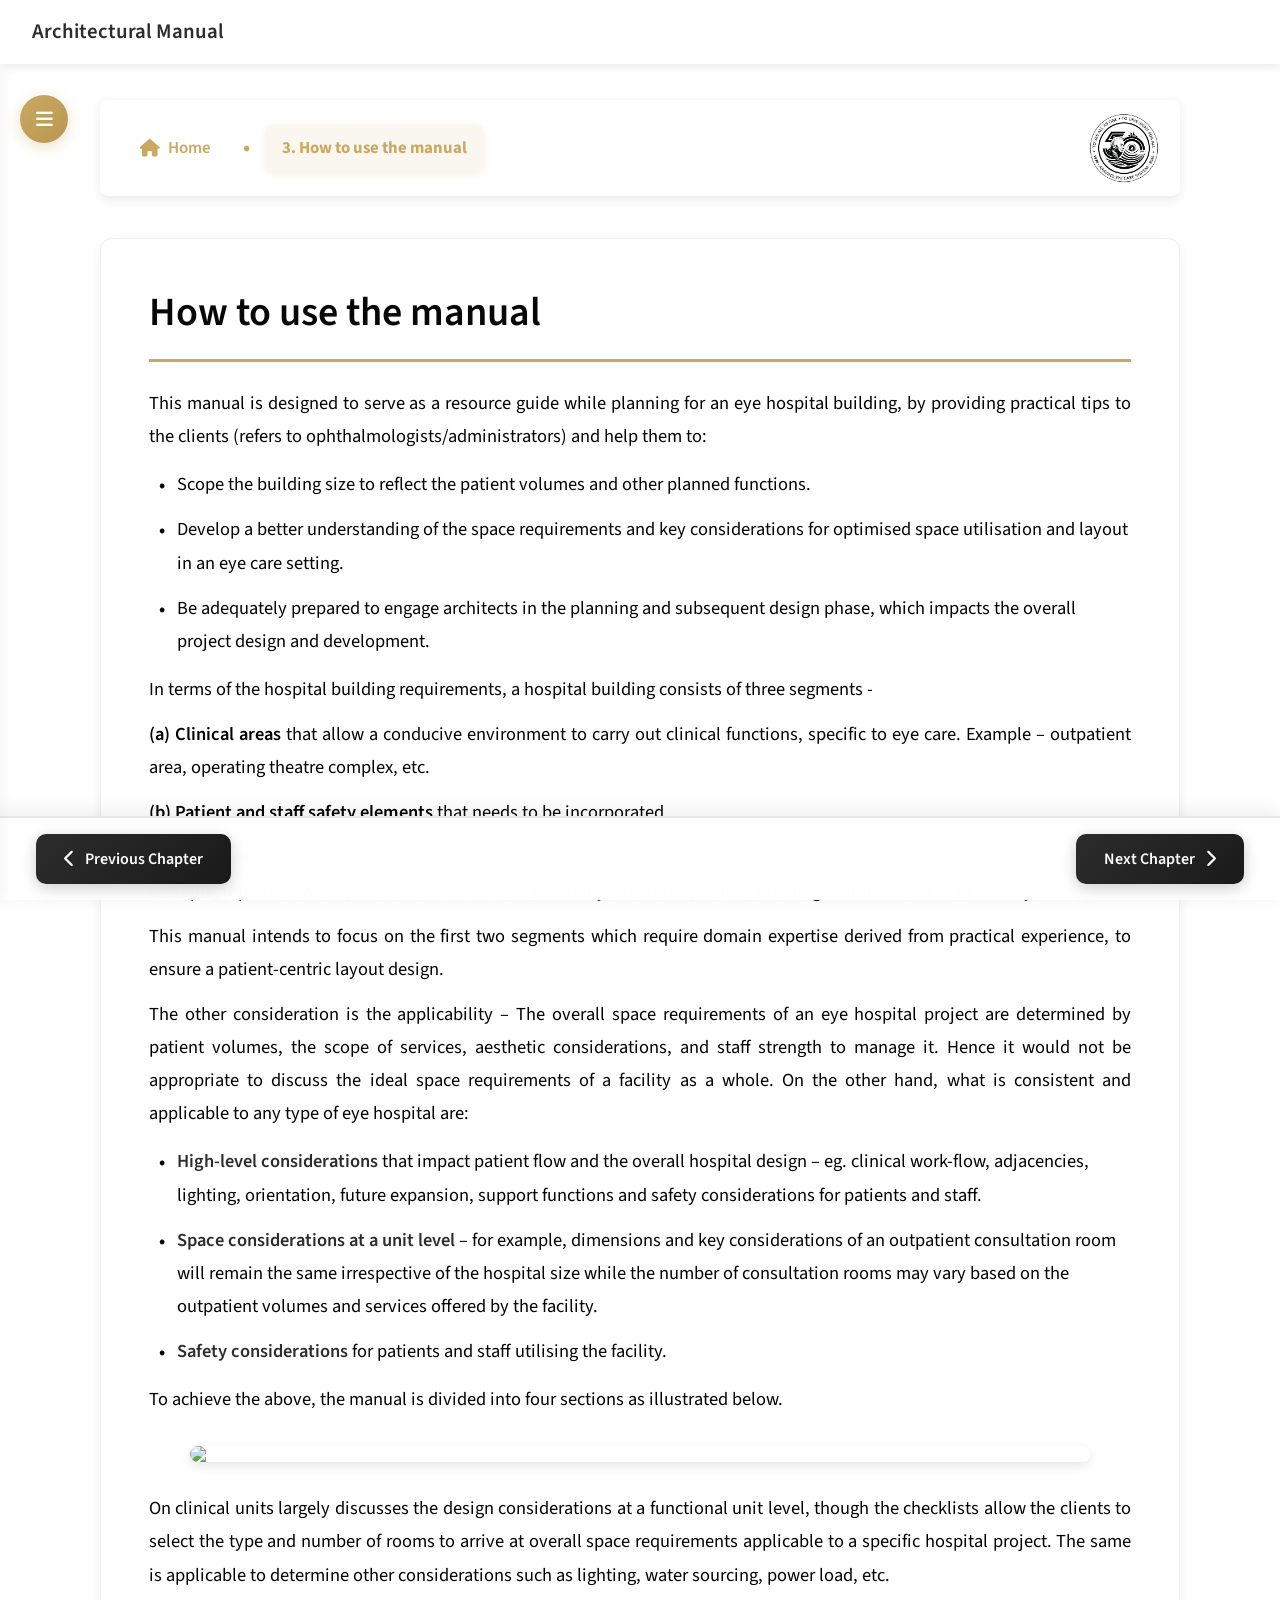
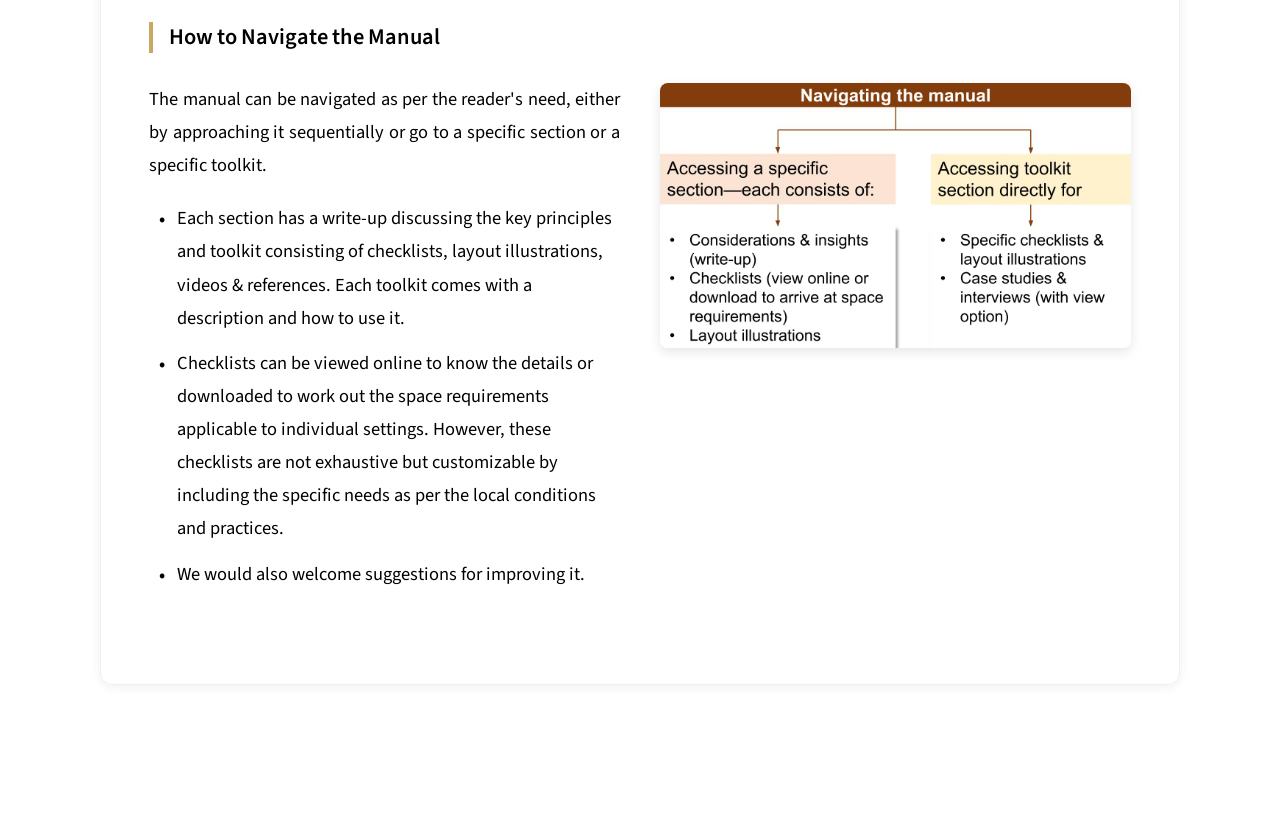
==== chapter2.html @ 1fa17969 "Initial commit" ====
<!DOCTYPE html>
    <html lang="en">
    <head>
        <meta charset="UTF-8">
        <meta name="viewport" content="width=device-width, initial-scale=1.0">
        <title>How to Use the Manual | Eye Care Design</title>
        <link rel="stylesheet" href="style.css">

        <link href="https://cdnjs.cloudflare.com/ajax/libs/font-awesome/6.0.0/css/all.min.css" rel="stylesheet">
    </head>
    <body>
        <nav class="navbar">
            <div class="nav-container">
                <div class="nav-logo">
                    <h2>Architectural Manual</h2> 
                </div>
                <div class="menu-toggle" id="menuToggle">
                    <span></span>
                    <span></span>
                    <span></span>
                </div>
            </div>
        </nav>

        <div class="menu-overlay" id="menuOverlay">
            <div class="menu-content">
                <div class="close-btn" id="closeBtn">
                    <i class="fas fa-times"></i>
                </div>
                <ul class="menu-items">
                    <li><a href="index.html">Home</a></li>
                    <li><a href="#contact">Contact Us</a></li>
                    <li><a href="#about">About Us</a></li>
                    <li><a href="#guidelines">Guidelines</a></li>
                    <li><a href="#feedback">Feedback</a></li>
                </ul>
            </div>
        </div>

        <button class="sidebar-toggle-btn" id="sidebarToggle">
            <i class="fas fa-bars"></i>
        </button>

        <div class="chapter-container">
            <aside class="chapter-sidebar" id="chapterSidebar">
                <div class="sidebar-header">
                    <div class="close-btn sidebar-close-btn" id="sidebarCloseBtn">
                        <i class="fas fa-times"></i>
                    </div>
                    <h3>How to Use the Manual</h3>
                </div>
                
                <nav class="sidebar-nav">
                    <ul class="nav-list">
                        <li class="nav-item">
                            <div class="nav-link parent-link active" data-content="intro">
                                <span>How to use the manual</span>
                            </div>
                        </li>
                    </ul>
                </nav>
            </aside>

            <main class="chapter-content">
                <div class="content-wrapper">
                    <div class="content-header">
                        <div class="breadcrumb" id="breadcrumbNav">
                            <div class="breadcrumb-item">
                                <a href="index.html" class="breadcrumb-link breadcrumb-primary">
                                    <i class="fas fa-home"></i>
                                    <span>Home</span>
                                </a>
                            </div>
                            
                            <span class="breadcrumb-dot">•</span>
                            
                            <div class="breadcrumb-item">
                                <span class="breadcrumb-link breadcrumb-primary active">How to Use the Manual</span>
                            </div>
                        </div>

                        <!-- 50th Logo OUTSIDE breadcrumb box -->
                        <div class="chapter-logo-container">
                            <img src="50 th_Final_Logo_2025_Black.png" alt="Aravind Eye Care Logo" class="chapter-logo">
                        </div>
                    </div>

                    <article class="main-article">
                        <div class="content-block" id="content-intro">
                            <h1 class="article-title">How to use the manual</h1>
                            
                            <div class="article-content">
                                <p>This manual is designed to serve as a resource guide while planning for an eye hospital building, by providing practical tips to the clients (refers to ophthalmologists/administrators) and help them to:</p>
                                <ul>
                                    <li>Scope the building size to reflect the patient volumes and other planned functions.</li>
                                    <li>Develop a better understanding of the space requirements and key considerations for optimised space utilisation and layout in an eye care setting.</li>
                                    <li>Be adequately prepared to engage architects in the planning and subsequent design phase, which impacts the overall project design and development.</li>
                                </ul>

                                <p>In terms of the hospital building requirements, a hospital building consists of three segments -</p>

                                <p><strong>(a) Clinical areas</strong> that allow a conducive environment to carry out clinical functions, specific to eye care. Example – outpatient area, operating theatre complex, etc.</p>
                                
                                <p><strong>(b) Patient and staff safety elements</strong> that needs to be incorporated.</p>
                                
                                <p><strong>(c) Areas that are common</strong> to any hospital or other buildings that follow standard dimensions and design considerations. For example, inpatient rooms, common areas such as the lobby, amenities, toilets, building aesthetics felt as necessary.</p>

                                <p>This manual intends to focus on the first two segments which require domain expertise derived from practical experience, to ensure a patient-centric layout design.</p>

                                <p>The other consideration is the applicability – The overall space requirements of an eye hospital project are determined by patient volumes, the scope of services, aesthetic considerations, and staff strength to manage it. Hence it would not be appropriate to discuss the ideal space requirements of a facility as a whole. On the other hand, what is consistent and applicable to any type of eye hospital are:</p>

                                <ul>
                                    <li><strong>High-level considerations</strong> that impact patient flow and the overall hospital design – eg. clinical work-flow, adjacencies, lighting, orientation, future expansion, support functions and safety considerations for patients and staff.</li>
                                    
                                    <li><strong>Space considerations at a unit level</strong> – for example, dimensions and key considerations of an outpatient consultation room will remain the same irrespective of the hospital size while the number of consultation rooms may vary based on the outpatient volumes and services offered by the facility.</li>
                                    
                                    <li><strong>Safety considerations</strong> for patients and staff utilising the facility.</li>
                              </ul>

                                <p>To achieve the above, the manual is divided into four sections as illustrated below.</p>

                                <div style="text-align: center; margin: 30px 0;">
                                    <img src="Images -Home/chapter-2 (images)/01_Image.jpg" 
                                        style="width: 100%; max-width: 900px; height: auto; border-radius: 8px; box-shadow: 0 4px 12px rgba(0,0,0,0.1); cursor: pointer; display: block; margin: 0 auto;"
                                        onclick="openImageModal(this.src, '')">
                                </div>

                                <p>On clinical units largely discusses the design considerations at a functional unit level, though the checklists allow the clients to select the type and number of rooms to arrive at overall space requirements applicable to a specific hospital project. The same is applicable to determine other considerations such as lighting, water sourcing, power load, etc.</p>

                                <h3>How to Navigate the Manual</h3>

                                <div style="display: grid; grid-template-columns: 1fr 1fr; gap: 40px; align-items: start; margin: 30px 0;">
                                    <div>
                                        <p>The manual can be navigated as per the reader's need, either by approaching it sequentially or go to a specific section or a specific toolkit.</p>

                                        <ul style="margin-top: 20px;">
                                            <li>Each section has a write-up discussing the key principles and toolkit consisting of checklists, layout illustrations, videos & references. Each toolkit comes with a description and how to use it.</li>
                                            
                                            <li>Checklists can be viewed online to know the details or downloaded to work out the space requirements applicable to individual settings. However, these checklists are not exhaustive but customizable by including the specific needs as per the local conditions and practices.</li>
                                            
                                            <li>We would also welcome suggestions for improving it.</li>
                                        </ul>
                                    </div>

                                    <div style="text-align: center;">
                                        <img src="How to use manual/How to use the manual - illustration.pptx.jpg" 
                                            style="max-width: 100%; height: auto; border-radius: 8px; box-shadow: 0 4px 12px rgba(0,0,0,0.1); cursor: pointer;"
                                            onclick="openImageModal(this.src, '')">
                                    </div>
                                </div>

                            </div>
                        </div>
                    </article>

                    <div class="content-navigation-static">
                        <button class="nav-btn prev-btn" id="prevBtn" style="display: flex;">
                            <i class="fas fa-chevron-left"></i>
                            <span>Previous Chapter</span>
                        </button>
                        <button class="nav-btn next-btn" id="nextBtn" style="display: flex;">
                            <span>Next Chapter</span>
                            <i class="fas fa-chevron-right"></i>
                        </button>
                    </div>
                </div>
            </main>
        </div>

        <!-- Image Modal -->
        <div id="imageModal" style="display: none; position: fixed; z-index: 9999; left: 0; top: 0; width: 100%; height: 100%; overflow: auto; background-color: rgba(0,0,0,0.95); padding: 20px;" onclick="closeImageModal()">
            <span style="position: absolute; top: 20px; right: 40px; color: #ffffff; font-size: 45px; font-weight: bold; cursor: pointer; z-index: 10000; transition: color 0.3s;" onclick="closeImageModal()" onmouseover="this.style.color='#c9a961'" onmouseout="this.style.color='#ffffff'">&times;</span>
            <img id="modalImage" style="margin: auto; display: block; max-width: 95%; max-height: 90vh; margin-top: 40px; border-radius: 12px; box-shadow: 0 8px 32px rgba(0,0,0,0.5);">
            <div id="modalCaption" style="text-align: center; color: #ffffff; padding: 20px; font-size: 1.3rem; font-family: 'Crimson Text', serif;"></div>
        </div>

        <script src="scripit.js"></script>
    </body>
    </html>
---- style.css ----
/* Font Import */
    @import url('https://fonts.googleapis.com/css2?family=Source+Sans+Pro:wght@300;400;600;700&display=swap');

    * {
        margin: 0;
        padding: 0;
        box-sizing: border-box;
    }

    body {
        font-family: 'Source Sans Pro', sans-serif;
        line-height: 1.8;
        color: #000000;
        background-color: #ffffff;
        overflow-x: hidden;
    }

    h1, h2, h3, h4, h5, h6 {
        font-family: 'Source Sans Pro', sans-serif;
    }

    .container {
        max-width: 1400px;
        margin: 0 auto;
        padding: 0 40px;
    }

  
    .navbar {
        position: fixed;
        top: 0;
        width: 100%;
        background: rgba(255, 255, 255, 0.95);
        backdrop-filter: blur(10px);
        z-index: 1000;
        padding: 0;
        height: 64px;
        box-shadow: 0 2px 10px rgba(0, 0, 0, 0.08);
        transition: background 0.3s ease, box-shadow 0.3s ease;
        display: flex;
        align-items: center;
    }

    .nav-container {
        width: 100%;
        max-width: 100%;
        margin: 0;
        padding: 0 28px;
        display: flex;
        justify-content: space-between;
        align-items: center;
        height: 64px;
        gap: 15px;
    }

    .nav-logo {
        flex: 1;
    }

    .nav-logo h2 {
        color: #2c2c2c;
        font-size: 1.3rem;
        font-weight: 600;
        font-family: 'Source Sans Pro', sans-serif;
        margin: 0;
        line-height: 1;
        white-space: nowrap;
    }

    /* Hide hamburger on desktop */
    .menu-toggle {
        display: none;
        flex-direction: column;
        cursor: pointer;
        padding: 10px;
        background: transparent;
        border: none;
        justify-content: center;
        align-items: center;
        min-width: 48px;
        flex-shrink: 0;
    }

    .menu-toggle span {
        width: 28px;
        height: 3px;
        background: #2c2c2c;
        margin: 3px 0;
        transition: all 0.3s ease;
        border-radius: 2px;
        display: block;
    }

    .menu-overlay {
        position: fixed;
        top: 0;
        left: 0;
        width: 100%;
        height: 100vh;
        background: rgba(44, 44, 44, 0.98);
        backdrop-filter: blur(10px);
        z-index: 2000;
        display: flex;
        justify-content: center;
        align-items: center;
        opacity: 0;
        visibility: hidden;
        transition: all 0.3s ease;
    }

    .menu-overlay.active {
        opacity: 1;
        visibility: visible;
    }

    .menu-content {
        text-align: center;
        position: relative;
        padding: 20px;
    }

    .close-btn {
        position: absolute;
        top: -60px;
        right: 10px;
        color: #fff;
        font-size: 2.5rem;
        cursor: pointer;
        transition: all 0.3s;
        width: 50px;
        height: 50px;
        display: flex;
        align-items: center;
        justify-content: center;
    }

    .close-btn:hover {
        color: #c9a961;
        transform: rotate(90deg);
    }

    .menu-items {
        list-style: none;
        padding: 0;
        margin: 0;
    }

    .menu-items li {
        margin: 25px 0;
    }

    .menu-items a {
        color: #fff;
        text-decoration: none;
        font-size: 1.8rem;
        font-weight: 300;
        transition: all 0.3s;
        display: block;
        padding: 12px 25px;
        font-family: 'Source Sans Pro', sans-serif;
    }

    .menu-items a:hover {
        color: #c9a961;
        transform: translateX(10px);
    }

    /* ========== 1199px and below: stacked layout — logo bottom-right of image ========== */
    @media (max-width: 1199px) {
        .hero-logo-container {
            top: auto;
            bottom: 15px;
            right: 15px;
        }

        .hero-text-right {
            order: 2;
            text-align: center;
            padding: 40px 40px 40px 40px;
        }
    }

    /* Mobile Responsive Navbar - Show hamburger ONLY on mobile */
    @media (max-width: 768px) {
        .navbar {
            height: 56px;
            padding: 0;
        }

        .nav-container {
            padding: 0 16px;
            height: 56px;
            gap: 10px;
            margin: 0;
            max-width: 100%;
        }

        .nav-logo h2 {
            font-size: 1.1rem;
        }

        /* Show hamburger on mobile */
        .menu-toggle {
            display: flex;
            padding: 8px;
            min-width: 44px;
        }

        .menu-toggle span {
            width: 25px;
            height: 2.5px;
        }

        .menu-items a {
            font-size: 1.6rem;
            padding: 10px 20px;
        }

        .close-btn {
            font-size: 2.2rem;
            top: -55px;
        }

        .hero {
            padding-top: 60px;
        }

        /* Mobile: HIDE the logo completely */
        .hero-logo-container {
            display: none !important;
        }

        .hero-image-left {
            min-height: 280px;
            overflow: hidden;
        }

        .hero-text-right {
            position: relative;
            padding: 25px 25px 30px 25px;
            justify-content: flex-start;
            text-align: center;
        }
    }

    @media (max-width: 480px) {
        .nav-container {
            padding: 0 12px;
            height: 50px;
        }

        .nav-logo h2 {
            font-size: 1rem;
        }

        .menu-toggle {
            display: flex;
            padding: 6px;
            min-width: 40px;
        }

        .menu-toggle span {
            width: 22px;
            height: 2px;
            margin: 2.5px 0;
        }

        .menu-items a {
            font-size: 1.4rem;
            padding: 8px 15px;
        }

        .menu-items li {
            margin: 20px 0;
        }

        .hero-logo-container {
            display: none !important;
        }

        .hero-text-right {
            padding: 20px 20px 25px 20px;
        }
    }

    /* ========================================
    HERO SECTION
    ======================================== */
    .hero {
        min-height: 100vh;
        background: #ffffff;
        position: relative;
        display: flex;
        align-items: stretch;
        padding-top: 0;
        margin: 0;
        padding-left: 0;
        padding-right: 0;
        overflow: hidden;
    }

    .hero-container {
        max-width: 100%;
        margin: 0;
        padding: 0;
        position: relative;
        z-index: 2;
        width: 100%;
    }

    /* Logo: DESKTOP — top-right corner of text panel. MOBILE — hidden */
    .hero-logo-container {
        display: flex;
        justify-content: flex-end;
        align-self: flex-start;
        margin-left: auto;
        margin-bottom: 12px;
        margin-top: -20px;
        width: 100%;
    }

    .hero-logo {
        width: 180px;
        height: 180px;
        object-fit: contain;
    }

    .hero-content {
        display: grid;
        grid-template-columns: 1fr 1fr;
        gap: 0;
        align-items: stretch;
        min-height: 100vh;
        width: 100%;
        margin: 0;
        padding: 0;
        padding-top: 70px;
    }

    /* Logo lives inside hero-image-left */
    .hero-image-left {
        display: flex;
        justify-content: flex-end;
        align-items: stretch;
        width: 100%;
        height: 100%;
        order: 1;
        margin: 0;
        padding: 0;
        overflow: hidden;
        background: #f5f5f5;
        position: relative;
    }

    .hero-image-left img {
        width: 100%;
        height: 100%;
        max-width: none;
        object-fit: cover;
        object-position: center;
        display: block;
        margin: 0;
        padding: 0;
    }

    .hero-text-right {
        color: #2c2c2c;
        order: 2;
        padding: 40px 60px 40px 60px;
        height: 100%;
        display: flex;
        flex-direction: column;
        justify-content: flex-start;
        padding-top: 30px;
        position: relative;
    }

    .hero-title {
        font-size: clamp(2.2rem, 4.5vw, 3.8rem);
        font-weight: 700;
        line-height: 1.2;
        margin-bottom: 2rem;
        font-family: 'Source Sans Pro', sans-serif;
    }

    .animate-char {
        display: inline-block;
        opacity: 0;
        transform: translateY(20px);
        animation: fadeInRise 0.8s ease-out forwards;
    }

    .hero-title .color-1 { animation-delay: 0.1s; }
    .hero-title .color-2 { animation-delay: 0.2s; }
    .hero-title .color-3 { animation-delay: 0.3s; }
    .hero-title .color-4 { animation-delay: 0.4s; }
    .hero-title .color-5 { animation-delay: 0.5s; }
    .hero-title .color-6 { animation-delay: 0.6s; }
    .hero-title .color-7 { animation-delay: 0.7s; }

    @keyframes fadeInRise {
        to {
            opacity: 1;
            transform: translateY(0);
        }
    }

    .color-1, .color-2, .color-3, .color-4, 
    .color-5, .color-6, .color-7 { 
        color: #c9a961; 
    }

    .hero-description {
        font-size: clamp(1.25rem, 2.5vw, 1.5rem);
        margin-bottom: 1.5rem;
        line-height: 1.8;
        color: #2c2c2c;
        font-family: 'Source Sans Pro', sans-serif;
    }

    .hero-buttons {
        display: flex;
        gap: 1.25rem;
        margin-top: 2.5rem;
        flex-wrap: wrap;
    }

    .btn {
        padding: 18px 38px;
        border: none;
        border-radius: 50px;
        font-size: 1.15rem;
        font-weight: 600;
        cursor: pointer;
        transition: all 0.3s ease;
        display: flex;
        align-items: center;
        gap: 12px;
        text-decoration: none;
        font-family: 'Source Sans Pro', sans-serif;
    }

    .btn-primary {
        background: linear-gradient(135deg, #c9a961 0%, #b89750 100%);
        color: white;
        box-shadow: 0 4px 15px rgba(201, 169, 97, 0.4);
    }

    .btn-primary:hover {
        transform: translateY(-2px);
        box-shadow: 0 6px 20px rgba(201, 169, 97, 0.6);
    }

    .btn-secondary {
        background: transparent;
        color: #c9a961;
        border: 2px solid #c9a961;
    }

    .btn-secondary:hover {
        background: #c9a961;
        color: white;
        transform: translateY(-2px);
    }

    .floating-elements {
        position: absolute;
        top: 0;
        left: 0;
        width: 100%;
        height: 100%;
        pointer-events: none;
        z-index: 1;
    }

    .bubble-item {
        position: absolute;
        background: rgba(201, 169, 97, 0.05);
        border-radius: 50%;
        animation: floatBubble 10s ease-in-out infinite;
        filter: blur(3px);
        opacity: 0.3;
    }

    .item1 { width: 80px; height: 80px; top: 15%; left: 5%; animation-delay: 0s; }
    .item2 { width: 120px; height: 120px; top: 60%; left: 15%; animation-delay: 2s; }
    .item3 { width: 60px; height: 60px; top: 80%; left: 25%; animation-delay: 4s; }
    .item4 { width: 100px; height: 100px; top: 40%; right: 5%; animation-delay: 1s; }
    .item5 { width: 70px; height: 70px; top: 25%; right: 15%; animation-delay: 3s; }
    .item6 { width: 90px; height: 90px; top: 70%; right: 10%; animation-delay: 5s; }

    @keyframes floatBubble {
        0%, 100% { transform: translateY(0) translateX(0) scale(1); }
        25% { transform: translateY(-10px) translateX(10px) scale(1.05); }
        50% { transform: translateY(-20px) translateX(-10px) scale(0.95); }
        75% { transform: translateY(-10px) translateX(10px) scale(1.05); }
    }

    .partners {
        padding: 80px 0;
        background: #fafafa;
    }

    /* ── Partners: two groups side-by-side, logos vertically centred ── */
    .partners-content {
        display: flex;
        flex-direction: row;
        justify-content: center;
        align-items: center;          /* vertically centres both groups */
        gap: 6rem;
        flex-wrap: wrap;
    }

    .partner-group {
        display: flex;
        flex-direction: column;
        align-items: center;
        flex: 0 1 auto;
    }

    .partner-group h3 {
        font-size: 1.2rem;
        margin-bottom: 1.5rem;
        color: #2c2c2c;
        text-align: center;
        font-family: 'Source Sans Pro', sans-serif;
        font-weight: 600;
    }

    .partner-logos {
        display: flex;
        gap: 2rem;
        justify-content: center;
        align-items: center;          /* logos on the same baseline */
        flex-wrap: wrap;
    }

    .logo-wrapper {
        display: flex;
        align-items: center;
        justify-content: center;
    }

    .logo-wrapper img {
        max-width: 150px;
        height: 80px;                 /* fixed height so all logos share the same row */
        object-fit: contain;
        display: block;
    }

    @media (max-width: 768px) {
        .partners-content {
            flex-direction: column;
            gap: 3rem;
        }
        .logo-wrapper img {
            height: 60px;
        }
    }

    /* ========================================
    FOOTER
    ======================================== */
    .footer {
        background: #f5f5f5;
        color: #2c2c2c;
        text-align: center;
        padding: 36px 20px;
        border-top: 1px solid #e0e0e0;
    }

    .footer p {
        font-size: 1.1rem;           /* increased from 1rem */
        margin: 0 0 12px 0;
        font-family: 'Source Sans Pro', sans-serif;
        color: #2c2c2c;
        line-height: 1.7;
        font-weight: 400;
    }

    .footer-links {
        margin-top: 10px;
        display: flex;
        justify-content: center;
        align-items: center;
        gap: 10px;
        flex-wrap: wrap;
    }

    .footer-links a {
        color: #2c2c2c;
        text-decoration: none;
        font-size: 1.05rem;          /* increased from 0.95rem */
        transition: color 0.3s ease;
        font-family: 'Source Sans Pro', sans-serif;
        font-weight: 400;
    }

    .footer-links a:hover {
        color: #c9a961;
        text-decoration: underline;
    }

    .footer-links span {
        color: #aaaaaa;
        font-size: 1rem;
    }

    @media (max-width: 768px) {
        .footer p {
            font-size: 1rem;         /* still larger than before (was 0.9rem) */
        }
        .footer-links a,
        .footer-links span {
            font-size: 0.95rem;      /* still larger than before (was 0.88rem) */
        }
    }

    /* ========================================
    CHAPTER PAGE LAYOUT - CONSISTENT STRUCTURE
    ======================================== */

    .chapter-container {
        display: flex;
        margin-top: 64px;
        min-height: calc(100vh - 64px);
        background-color: #ffffff;
    }

    @media (max-width: 768px) {
        .chapter-container {
            margin-top: 56px;
            min-height: calc(100vh - 56px);
        }
        .content-header { top: 56px; }
    }

    @media (max-width: 480px) {
        .chapter-container {
            margin-top: 50px;
            min-height: calc(100vh - 50px);
        }
        .content-header { top: 50px; }
    }

    /* Sidebar Toggle Button - Desktop only, hidden on mobile */
    .sidebar-toggle-btn {
        position: fixed;
        left: 20px;
        top: 95px;
        background: linear-gradient(135deg, #c9a961 0%, #b89750 100%);
        color: white;
        border: none;
        width: 48px;
        height: 48px;
        border-radius: 50%;
        cursor: pointer;
        z-index: 101;
        box-shadow: 0 4px 15px rgba(201, 169, 97, 0.35);
        display: flex;
        align-items: center;
        justify-content: center;
        font-size: 1.2rem;
        transition: all 0.3s ease;
    }

    .sidebar-toggle-btn:hover {
        background: linear-gradient(135deg, #b89750 0%, #a68640 100%);
        transform: scale(1.08);
        box-shadow: 0 6px 20px rgba(201, 169, 97, 0.45);
    }

    .sidebar-visible .sidebar-toggle-btn {
        display: none;
    }

    /* Hide sidebar toggle button completely on mobile */
    @media (max-width: 768px) {
        .sidebar-toggle-btn {
            display: none !important;
        }
    }

    /* Sidebar Styles */
    .chapter-sidebar {
        width: 350px;
        background: #ffffff;
        border-right: 1px solid #e8e8e8;
        position: fixed;
        left: -350px;
        top: 70px;
        height: calc(100vh - 70px);
        overflow-y: auto;
        z-index: 100;
        transition: left 0.3s ease;
        box-shadow: 2px 0 12px rgba(0, 0, 0, 0.05);
    }

    .chapter-sidebar.sidebar-open {
        left: 0;
    }

    .chapter-sidebar::-webkit-scrollbar {
        width: 8px;
    }

    .chapter-sidebar::-webkit-scrollbar-track {
        background: #f5f5f5;
    }

    .chapter-sidebar::-webkit-scrollbar-thumb {
        background: #c9a961;
        border-radius: 4px;
    }

    .chapter-sidebar::-webkit-scrollbar-thumb:hover {
        background: #b89750;
    }

    /* Main Content Area */
    .chapter-content {
        flex: 1;
        margin-left: 0;
        padding: 40px 30px;
        width: 100%;
        transition: margin-left 0.3s ease, width 0.3s ease;
        background-color: #ffffff;
        display: flex;
        justify-content: center;
    }

    .sidebar-visible .chapter-content {
        margin-left: 350px;
        width: calc(100% - 350px);
    }

    .sidebar-header {
        padding: 24px;
        background: #ffffff;
        border-bottom: 2px solid #c9a961;
        position: relative;
    }

    .sidebar-header h3 {
        font-size: 1.25rem;
        color: #2c2c2c;
        font-weight: 600;
        padding-right: 40px;
        font-family: 'Source Sans Pro', sans-serif;
        line-height: 1.5;
    }

    .sidebar-close-btn {
        position: absolute;
        top: 24px;
        right: 24px;
        color: #2c2c2c;
        font-size: 1.5rem;
        cursor: pointer;
        transition: all 0.3s;
        width: 32px;
        height: 32px;
        display: flex;
        align-items: center;
        justify-content: center;
        border-radius: 50%;
    }

    .sidebar-close-btn:hover {
        color: #c9a961;
        background: #f5f5f5;
        transform: rotate(90deg);
    }

    .sidebar-nav {
        padding: 12px 0;
    }

    .nav-list {
        list-style: none;
        padding: 0;
        margin: 0;
    }

    .nav-item {
        border-bottom: 1px solid #f0f0f0;
    }

    .nav-link {
        display: flex;
        align-items: center;
        padding: 14px 24px;
        color: #4a4a4a;
        text-decoration: none;
        transition: all 0.3s ease;
        cursor: pointer;
        position: relative;
        gap: 14px;
        font-family: 'Source Sans Pro', sans-serif;
        font-size: 1.05rem;
        font-weight: 400;
    }

    .nav-link i.fa-circle {
        font-size: 9px;
        color: #d4d4d4;
        flex-shrink: 0;
        border: 2px solid #d4d4d4;
        border-radius: 50%;
        padding: 2px;
        transition: all 0.3s ease;
    }

    .nav-link span {
        flex: 1;
        line-height: 1.6;
    }

    .nav-link:hover {
        background: #fafafa;
        color: #c9a961;
        padding-left: 28px;
    }

    .nav-link:hover i.fa-circle {
        color: #c9a961;
        border-color: #c9a961;
    }

    .nav-link.read i.fa-circle {
        color: #c9a961;
        background: #c9a961;
        border-color: #c9a961;
    }

    .nav-item.active > .nav-link,
    .nav-link.active {
        background: #fafafa;
        color: #c9a961;
        font-weight: 600;
        border-left: 3px solid #c9a961;
        padding-left: 21px;
    }

    .nav-item.active > .nav-link i.fa-circle,
    .nav-link.active i.fa-circle {
        color: #c9a961;
        background: #c9a961;
        border-color: #c9a961;
    }

    .nav-link.read {
        color: #b89750;
        font-weight: 600;
    }

    .nav-link.read i.fa-circle {
        color: #c9a961;
        background: #c9a961;
        border-color: #c9a961;
    }

    .dropdown-icon {
        margin-left: auto;
        font-size: 13px;
        transition: transform 0.3s ease;
        color: #7a7a7a;
    }

    .nav-link.open .dropdown-icon {
        transform: rotate(180deg);
        color: #c9a961;
    }

    .nav-sublist,
    .nav-sublist-level2 {
        list-style: none;
        padding: 0;
        margin: 0;
        max-height: 0;
        overflow: hidden;
        transition: max-height 0.4s ease;
        background: #fafafa;
    }

    .nav-subitem {
        border-top: 1px solid #f5f5f5;
    }

    .sub-parent-link {
        padding-left: 40px;
        font-size: 1rem;
    }

    .subsection-link {
        padding-left: 56px;
        font-size: 1rem;
        color: #5a5a5a;
    }

    .subsection-link i.fa-circle {
        font-size: 7px;
    }

    .subsection-link:hover {
        background: #f5f5f5;
        color: #c9a961;
        padding-left: 60px;
    }

    .subsection-link.active {
        background: #fafafa;
        color: #c9a961;
        font-weight: 600;
        border-left: 3px solid #c9a961;
        padding-left: 53px;
    }

    .subsection-link.read {
        color: #b89750;
    }

    .subsection-link.read i.fa-circle {
        color: #c9a961;
        background: #c9a961;
        border-color: #c9a961;
    }

    /* ========================================
    CONTENT WRAPPER - CONSISTENT WIDTH & SPACING
    ======================================== */
    .content-wrapper {
        max-width: 1100px;
        width: 100%;
        margin: 0 auto;
        padding-bottom: 100px;
    }

    /* ========================================
    BREADCRUMB - CONSISTENT FONT SIZE & STYLE
    ======================================== */
    .content-header {
        position: sticky;
        top: 64px;
        z-index: 99;
        background: #ffffff;
        padding: 0;
        margin: 0 0 40px 0;
        box-shadow: 0 2px 12px rgba(0, 0, 0, 0.08);
        border-bottom: 2px solid #f0f0f0;
        border-radius: 8px;
        display: flex;
        align-items: center;
    }

    @media (max-width: 768px) {
        .content-header {
            margin: 0 !important;
        }
    }

    /* Breadcrumb takes all remaining space */
    .content-header .breadcrumb {
        flex: 1;
    }

    .breadcrumb {
        display: flex;
        align-items: center;
        gap: 10px;
        font-size: 1rem;
        color: #5a5a5a;
        flex-wrap: wrap;
        padding: 14px 24px;
        background: #ffffff;
        margin: 0;
        font-family: 'Source Sans Pro', sans-serif;
        border-radius: 8px;
        min-height: 56px;
    }

    /* Mobile: compact breadcrumb padding */
    @media (max-width: 768px) {
        .breadcrumb {
            padding: 8px 12px !important;
            gap: 4px !important;
            font-size: 0.9rem !important;
            flex-wrap: nowrap !important;
            overflow: hidden !important;
            border-radius: 0 !important;
        }

        .chapter-logo-container {
            padding: 4px 8px 4px 4px !important;
        }
    }

    @media (max-width: 480px) {
        .breadcrumb {
            padding: 6px 10px !important;
            font-size: 0.85rem !important;
        }

        .chapter-logo-container {
            padding: 3px 6px !important;
        }
    }

    /* ========================================
    CHAPTER PAGE - 50th LOGO (End of breadcrumb line, right corner)
    ======================================== */
    /* Logo OUTSIDE breadcrumb box - positioned right of content-header */
    .chapter-logo-container {
        flex-shrink: 0;
        display: flex;
        align-items: center;
        padding: 8px 16px 8px 8px;
    }

    .chapter-logo {
        width: 80px;
        height: 80px;
        object-fit: contain;
    }

    @media (max-width: 768px) {
        .chapter-logo {
            width: 40px;
            height: 40px;
        }
    }

    @media (max-width: 480px) {
        .chapter-logo {
            width: 34px;
            height: 34px;
        }
    }

    .breadcrumb-item {
        display: flex;
        align-items: center;
    }

    .breadcrumb-link {
        text-decoration: none;
        padding: 8px 16px;
        border-radius: 6px;
        transition: all 0.3s ease;
        font-weight: 500;
        font-size: 1.05rem;
        background: transparent;
        cursor: pointer;
        display: flex;
        align-items: center;
        gap: 8px;
        font-family: 'Source Sans Pro', sans-serif;}

    .breadcrumb-link.breadcrumb-primary {
        color: #c9a961;
        font-weight: 600;
    }

    .breadcrumb-link.breadcrumb-primary:hover {
        background: #fafafa;
        color: #b89750;
        transform: translateY(-1px);
    }

    .breadcrumb-link.breadcrumb-primary.active {
        color: #c9a961;
        background: #faf6f0;
        font-weight: 700;
        cursor: default;
        box-shadow: 0 2px 8px rgba(201, 169, 97, 0.2);
    }

    .breadcrumb-link.breadcrumb-secondary {
        color: #5a5a5a;
        background: #f8f8f8;
        font-weight: 500;
    }

    .breadcrumb-link.breadcrumb-secondary:hover {
        background: #e8e8e8;
        color: #2c2c2c;
        transform: translateY(-1px);
    }

    .breadcrumb-link.breadcrumb-secondary.active {
        color: #ffffff;
        background: #2c2c2c;
        font-weight: 600;
        cursor: default;
        box-shadow: 0 2px 8px rgba(44, 44, 44, 0.3);
    }

    /* Content action buttons (view / download) */
    .content-actions {
        margin: 14px 0 20px 0;
        display: flex;
        gap: 14px;
        align-items: center;
    }

    .btn-view,
    .btn-download {
        display: inline-flex;
        align-items: center;
        gap: 12px;
        padding: 12px 22px;
        border-radius: 8px;
        font-weight: 600;
        text-decoration: none;
        cursor: pointer;
        font-family: 'Source Sans Pro', sans-serif;
        box-shadow: 0 6px 18px rgba(0,0,0,0.12);
        border: none;
    }

    .btn-view {
        background: linear-gradient(135deg, #2c2c2c 0%, #1a1a1a 100%);
        color: #ffffff;
    }

    .btn-download {
        background: linear-gradient(135deg, #2c2c2c 0%, #1a1a1a 100%);
        color: #ffffff;
    }

    .btn-view i,
    .btn-download i {
        font-size: 1.05rem;
    }

    .btn-view:hover,
    .btn-download:hover {
        transform: translateY(-2px);
        box-shadow: 0 10px 30px rgba(0,0,0,0.18);
        background: linear-gradient(135deg, #3a3a3a 0%, #222 100%);
    }

    .breadcrumb i.fa-home {
        font-size: 1.1rem;
        color: #c9a961;
    }

    .breadcrumb-dot {
        color: #c9a961;
        font-size: 1.3rem;
        font-weight: 700;
        margin: 0 6px;
        user-select: none;
    }

    .breadcrumb-separator {
        display: none !important;
    }

    /* ========================================
    ARTICLE CONTENT - CONSISTENT TYPOGRAPHY
    ======================================== */
    .main-article {
        background: #ffffff;
        padding: 48px;
        border-radius: 12px;
        box-shadow: 0 2px 12px rgba(0, 0, 0, 0.06);
        margin-top: 0;
        border: 1px solid #f0f0f0;
    }

    .content-block {
        animation: fadeIn 0.4s ease-in;
    }

    /* Add spacing between different content blocks */
    .content-block + .content-block {
        margin-top: 40px;
    }

    @keyframes fadeIn {
        from {
            opacity: 0;
            transform: translateY(15px);
        }
        to {
            opacity: 1;
            transform: translateY(0);
        }
    }

    /* ========================================
    CONSISTENT HEADING STYLES
    ======================================== */
    .article-title {
        font-size: 2.5rem;
        color: #070707;
        margin-bottom: 25px;
        line-height: 1.3;
        font-weight: 600;
        font-family: 'Source Sans Pro', sans-serif;
        border-bottom: 3px solid #c9a961;
        padding-bottom: 20px;
    }

    /* Subsection titles within the same content - smaller, no border */
    .content-block:not(#content-intro) .article-title {
        font-size: 1.6rem;
        border-bottom: none;
        padding-bottom: 0;
        margin-bottom: 20px;
        margin-top: 0;
        font-weight: 600;
    }

    .main-article h3 {
        font-size: 1.4rem;
        color: #000000;
        margin-top: 30px;
        margin-bottom: 15px;
        font-weight: 600;
        font-family: 'Source Sans Pro', sans-serif;
        border-left: 4px solid #c9a961;
        padding-left: 16px;
        line-height: 1.4;
    }

    .main-article h4 {
        font-size: 1.15rem;
        color: #000000;
        margin-top: 20px;
        margin-bottom: 12px;
        font-weight: 600;
        font-family: 'Source Sans Pro', sans-serif;
        line-height: 1.4;
    }

    /* ========================================
    CONSISTENT PARAGRAPH & TEXT STYLES
    ======================================== */
    .article-intro {
        font-size: 1.15rem;
        color: #4a4a4a;
        line-height: 1.8;
        margin-bottom: 30px;
        padding: 24px;
        background: #fafafa;
        border-left: 5px solid #c9a961;
        border-radius: 6px;
        font-family: 'Source Sans Pro', sans-serif;
    }

    .main-article p {
        font-size: 1.15rem;
        color: #000000;
        line-height: 1.8;
        margin-bottom: 12px;
        font-family: 'Source Sans Pro', sans-serif;
        text-align: justify;
    }

    .main-article p strong 
    {
        color: #000000;
        font-weight: 600;
    }

    /* ========================================
    CONSISTENT LIST STYLES WITH PROPER ALIGNMENT
    ======================================== */
    .main-article ul {
        margin: 15px 0;
        padding-left: 0;
        list-style: none;
    }

    .main-article ul li {
        font-size: 1.15rem;
        color: #000000;
        line-height: 1.8;
        margin-bottom: 12px;
        font-family: 'Source Sans Pro', sans-serif;
        padding-left: 28px;
        position: relative;
        text-align: left;
    }

    .main-article ul li::before {
        content: "•";
        color: #000000;
        font-size: 1.2rem;
        position: absolute;
        left: 10px;
        top: 0em;
        font-weight: 600;
        line-height: 1.8;
    }

    .main-article ul li strong {
        color: #2c2c2c;
        font-weight: 600;
    }

    /* Nested lists */
    .main-article ul ul {
        margin-top: 10px;
        margin-bottom: 10px;
        padding-left: 15px;
    }

    .main-article ul ul li {
        font-size: 1.1rem;
        margin-bottom: 10px;
        padding-left: 25px;
    }

    .main-article ul ul li::before {
        content: "•";
        font-size: 0.85rem;
        left: 8px;
        top: 0em;
        color: #000000;
        font-weight: 400;
    }

    /* Ordered lists */
    .main-article ol {
        margin: 20px 0;
        padding-left: 30px;
        counter-reset: item;
    }

    .main-article ol li {
        font-size: 1.15rem;
        color: #000000;
        line-height: 1.9;
        margin-bottom: 14px;
        font-family: 'Source Sans Pro', sans-serif;
        position: relative;
        text-align: left;
        list-style: none;
    }

    .main-article ol li::before {
        content: counter(item) ".";
        counter-increment: item;
        color: #000000;
        font-weight: 600;
        position: absolute;
        left: -25px;
    }

    /* ========================================
    NAVIGATION BUTTONS - CONSISTENT STYLE
    ======================================== */
    .content-navigation-static {
        position: fixed;
        bottom: 0;
        left: 0;
        right: 0;
        display: flex;
        justify-content: space-between;
        padding: 16px 32px;
        background: rgba(255, 255, 255, 0.98);
        backdrop-filter: blur(10px);
        border-top: 2px solid #e8e8e8;
        box-shadow: 0 -4px 20px rgba(0, 0, 0, 0.08);
        gap: 24px;
        z-index: 98;
    }

    .content-navigation {
        display: flex;
        justify-content: space-between;
        margin-top: 60px;
        padding-top: 40px;
        border-top: 2px solid #e8e8e8;
        gap: 24px;
    }

    .nav-btn {
        display: flex;
        align-items: center;
        gap: 10px;
        padding: 14px 28px;
        background: linear-gradient(135deg, #2c2c2c 0%, #1a1a1a 100%);
        border: none;
        border-radius: 10px;
        color: #fff;
        text-decoration: none;
        font-weight: 600;
        font-size: 1rem;
        font-family: 'Source Sans Pro', sans-serif;
        transition: all 0.3s ease;
        cursor: pointer;
        box-shadow: 0 4px 15px rgba(0, 0, 0, 0.2);
        white-space: nowrap;
    }

    .nav-btn:hover {
        background: linear-gradient(135deg, #c9a961 0%, #b89750 100%);
        transform: translateY(-2px);
        box-shadow: 0 6px 20px rgba(201, 169, 97, 0.4);
    }

    .nav-btn i {
        font-size: 1.1rem;
    }

    .nav-btn:disabled {
        background: #d4d4d4;
        color: #7a7a7a;
        cursor: not-allowed;
        opacity: 0.6;
        box-shadow: none;
        transform: none;
    }

    .prev-btn i {
        order: -1;
    }

    .next-btn {
        margin-left: auto;
    }

    .next-btn i {
        order: 1;
    }

    /* ========================================
    TABLE OF CONTENTS STYLES
    ======================================== */
    .back-btn {
        display: flex;
        align-items: center;
        gap: 10px;
        padding: 12px 24px;
        background: linear-gradient(135deg, #c9a961 0%, #b89750 100%);
        color: white;
        text-decoration: none;
        border-radius: 8px;
        font-weight: 600;
        font-size: 1rem;
        font-family: 'Source Sans Pro', sans-serif;
        transition: all 0.3s ease;
        box-shadow: 0 4px 15px rgba(201, 169, 97, 0.3);
    }

    .back-btn:hover {
        background: linear-gradient(135deg, #b89750 0%, #a68640 100%);
        transform: translateY(-2px);
        box-shadow: 0 6px 20px rgba(201, 169, 97, 0.45);
    }

    .toc-container {
        max-width: 1200px;
        margin: 0 auto;
        padding: 120px 40px 80px;
    }

    .toc-header {
        text-align: center;
        margin-bottom: 60px;
        padding-bottom: 40px;
        border-bottom: 3px solid #c9a961;
        position: relative;
    }

    /* 50th Logo - top right corner of TOC header */
    .toc-corner-logo {
        position: absolute;
        top: 0;
        right: 0;
        width: 140px;
        height: 140px;
        object-fit: contain;
    }

    .toc-logo-container {
        margin-bottom: 30px;
        display: flex;
        justify-content: center;
    }

    .toc-logo {
        max-width: 280px;
        height: auto;
        object-fit: contain;
    }

    .toc-header h1 {
        font-size: 3.5rem;
        color: #2c2c2c;
        margin-bottom: 20px;
        font-weight: 700;
        font-family: 'Source Sans Pro', sans-serif;
    }

    .toc-header p {
        font-size: 1.2rem;
        color: #5a5a5a;
        line-height: 1.8;
        max-width: 800px;
        margin: 0 auto;
        font-family: 'Source Sans Pro', sans-serif;
    }

    .toc-list {
        display: flex;
        flex-direction: column;
        gap: 20px;
    }

    .toc-item {
        background: #ffffff;
        border-radius: 12px;
        overflow: hidden;
        box-shadow: 0 3px 15px rgba(0, 0, 0, 0.08);
        transition: all 0.3s ease;
        border: 2px solid transparent;
    }

    .toc-item:hover {
        transform: translateY(-4px);
        box-shadow: 0 8px 25px rgba(201, 169, 97, 0.25);
        border-color: #c9a961;
    }

    .toc-link {
        display: flex;
        align-items: center;
        gap: 24px;
        padding: 28px 32px;
        text-decoration: none;
        color: #2c2c2c;
        transition: all 0.3s ease;
    }

    .toc-number {
        flex-shrink: 0;
        width: 60px;
        height: 60px;
        background: linear-gradient(135deg, #c9a961 0%, #b89750 100%);
        color: white;
        border-radius: 12px;
        display: flex;
        align-items: center;
        justify-content: center;
        font-size: 1.5rem;
        font-weight: 700;
        font-family: 'Source Sans Pro', sans-serif;
        box-shadow: 0 4px 12px rgba(201, 169, 97, 0.3);
    }

    .toc-content {
        flex: 1;
    }

    .toc-title {
        font-size: 1.4rem;
        font-weight: 700;
        color: #2c2c2c;
        margin-bottom: 8px;
        font-family: 'Source Sans Pro', sans-serif;
        line-height: 1.4;
    }

    .toc-description {
        font-size: 1.05rem;
        color: #5a5a5a;
        line-height: 1.6;
        font-family: 'Source Sans Pro', sans-serif;
    }

    .toc-arrow {
        flex-shrink: 0;
        font-size: 1.5rem;
        color: #c9a961;
        transition: all 0.3s ease;
    }

    .toc-item:hover .toc-arrow {
        transform: translateX(8px);
        color: #b89750;
    }

    .toc-item:hover .toc-number {
        transform: scale(1.1);
        background: linear-gradient(135deg, #b89750 0%, #a68640 100%);
    }

    .toc-item:hover .toc-title {
        color: #c9a961;
    }


    @media (max-width: 1199px) {
        .hero-content {
            grid-template-columns: 1fr;
            gap: 0;
            padding: 70px 0 0 0;
        }
        
        .hero-image-left {
            order: 1;
            min-height: 400px;
        }
        
        .hero-buttons {
            justify-content: center;
        }

        .partners-content {
            grid-template-columns: 1fr;
            gap: 3rem;
        }

        .chapter-sidebar {
            width: 300px;
            left: -300px;
        }

        .chapter-sidebar.sidebar-open {
            left: 0;
        }

        .chapter-content {
            margin-left: 0;
            width: 100%;
            padding: 40px 30px;
        }

        .sidebar-visible .chapter-content {
            margin-left: 300px;
            width: calc(100% - 300px);
        }

        .main-article {
            padding: 40px;
        }

        .article-title {
            font-size: 2.2rem;
        }

        .content-navigation-static {
            padding: 16px 32px;
        }
    }

    @media (max-width: 992px) {
        .sidebar-visible .chapter-content {
            margin-left: 0;
            width: 100%;
        }

        .content-wrapper {
            max-width: 100%;
        }
    }

    /* ========================================
       MOBILE REDESIGN — 768px and below
       Clean, readable, full-width chapter layout
    ======================================== */
    @media (max-width: 768px) {

        /* ── Hero page ── */
        .hero {
            min-height: auto;
            padding: 80px 0 50px 0;
        }
        .hero-container { padding: 0; }
        .hero-content {
            grid-template-columns: 1fr;
            min-height: auto;
            padding: 0;
        }
        .hero-image-left { min-height: 260px; }
        .hero-text-right {
            padding: 28px 24px 36px;
            text-align: center;
        }
        .hero-title {
            font-size: 2rem;
            margin-bottom: 1rem;
        }
        .hero-description { font-size: 1.05rem; }
        .hero-buttons {
            flex-direction: column;
            width: 100%;
            gap: 12px;
        }
        .btn {
            padding: 14px 24px;
            font-size: 1rem;
            width: 100%;
            justify-content: center;
        }

        /* ── Chapter container: full width, no sidebar ── */
        .chapter-container {
            margin-top: 60px;
            min-height: calc(100vh - 60px);
        }

        /* ── Sidebar: completely hidden on mobile ── */
        .chapter-sidebar,
        .sidebar-toggle-btn {
            display: none !important;
        }
        .sidebar-visible .chapter-content {
            margin-left: 0 !important;
            width: 100% !important;
        }

        /* ── Chapter content: full-width, comfortable padding ── */
        .chapter-content {
            padding: 0;
            width: 100%;
            justify-content: stretch;
        }

        /* ── Content wrapper: edge-to-edge on mobile ── */
        .content-wrapper {
            max-width: 100%;
            width: 100%;
            padding: 0 0 100px 0;
            margin: 0;
        }

        /* ── Sticky breadcrumb header: slim, compact ── */
        .content-header {
            top: 60px;
            border-radius: 0;
            margin: 0 0 0 0;
            border-bottom: 1px solid #ebebeb;
            box-shadow: 0 1px 8px rgba(0,0,0,0.07);
        }

        .breadcrumb {
            padding: 10px 16px;
            gap: 8px;
            font-size: 0.88rem;
            flex-wrap: nowrap;
            overflow: hidden;
        }

        .breadcrumb-item {
            min-width: 0;
            flex-shrink: 1;
        }

        .breadcrumb-link {
            padding: 6px 10px;
            font-size: 0.88rem;
            gap: 6px;
            white-space: nowrap;
        }

        /* Truncate long breadcrumb text on mobile */
        .breadcrumb-link span {
            max-width: 140px;
            overflow: hidden;
            text-overflow: ellipsis;
            white-space: nowrap;
            display: inline-block;
        }

        /* ── Logo in breadcrumb: small & tight ── */
        .chapter-logo-container {
            padding: 4px 10px 4px 4px;
            flex-shrink: 0;
        }

        .chapter-logo {
            width: 44px;
            height: 44px;
        }

        /* ── Main article card: no box-shadow, full-width feel ── */
        .main-article {
            padding: 24px 18px 32px;
            border-radius: 0;
            border: none;
            border-top: 1px solid #f0f0f0;
            box-shadow: none;
            margin: 16px 0 0 0;
        }

        /* ── Article title: readable size ── */
        .article-title {
            font-size: 1.6rem;
            margin-bottom: 18px;
            padding-bottom: 14px;
            line-height: 1.35;
        }

        .content-block:not(#content-intro) .article-title {
            font-size: 1.3rem;
        }

        /* ── Headings: well-spaced ── */
        .main-article h3 {
            font-size: 1.15rem;
            margin-top: 24px;
            margin-bottom: 10px;
            padding-left: 12px;
            line-height: 1.45;
        }

        .main-article h4 {
            font-size: 1.05rem;
            margin-top: 18px;
            margin-bottom: 10px;
        }

        /* ── Body text: comfortable reading size ── */
        .article-intro {
            font-size: 1rem;
            padding: 16px 14px;
            line-height: 1.75;
        }

        .main-article p {
            font-size: 1rem;
            line-height: 1.8;
            margin-bottom: 14px;
            text-align: left;
        }

        /* ── Lists: properly indented ── */
        .main-article ul li {
            font-size: 1rem;
            line-height: 1.75;
            margin-bottom: 10px;
            padding-left: 20px;
        }

        .main-article ul li::before {
            font-size: 0.85rem;
            left: 6px;
            top: 0;
        }

        .main-article ul ul li {
            font-size: 0.96rem;
        }

        .main-article ol li {
            font-size: 1rem;
            line-height: 1.75;
            margin-bottom: 10px;
        }

        /* ── Bottom navigation bar: full-width, larger tap targets ── */
        .content-navigation-static {
            padding: 12px 16px;
            gap: 12px;
        }

        .nav-btn {
            padding: 13px 20px;
            font-size: 0.95rem;
            gap: 8px;
            border-radius: 8px;
            flex: 1;
            justify-content: center;
        }

        /* ── Images inside content: full-width ── */
        .main-article img,
        .article-content img {
            max-width: 100% !important;
            height: auto !important;
            border-radius: 6px;
        }

        /* ── Info/highlight boxes ── */
        .main-article [style*="background: #f8f8f8"],
        .main-article [style*="background:#f8f8f8"] {
            padding: 18px 14px !important;
            border-radius: 8px !important;
        }

        /* ── Two-column grids inside content → single column ── */
        .main-article [style*="grid-template-columns: 1fr 1fr"],
        .article-content [style*="grid-template-columns: 1fr 1fr"] {
            display: block !important;
        }

        .main-article [style*="grid-template-columns: 1fr 1fr"] > div,
        .article-content [style*="grid-template-columns: 1fr 1fr"] > div {
            margin-bottom: 20px !important;
        }
    }

    /* ========================================
       MOBILE REDESIGN — 480px and below
       Extra small phones
    ======================================== */
    @media (max-width: 480px) {

        .chapter-container { margin-top: 55px; }

        .content-header { top: 55px; }

        .breadcrumb {
            padding: 8px 12px;
            font-size: 0.83rem;
        }

        .breadcrumb-link {
            padding: 5px 8px;
            font-size: 0.83rem;
        }

        .breadcrumb-link span {
            max-width: 110px;
        }

        .chapter-logo {
            width: 36px;
            height: 36px;
        }

        .main-article {
            padding: 20px 14px 28px;
        }

        .article-title {
            font-size: 1.45rem;
            margin-bottom: 14px;
            padding-bottom: 12px;
        }

        .main-article h3 {
            font-size: 1.08rem;
            padding-left: 10px;
        }

        .main-article h4 { font-size: 1rem; }

        .main-article p,
        .main-article ul li,
        .main-article ol li {
            font-size: 0.97rem;
            line-height: 1.75;
        }

        .content-navigation-static {
            padding: 10px 12px;
            gap: 10px;
        }

        .nav-btn {
            padding: 12px 14px;
            font-size: 0.9rem;
            gap: 6px;
        }
    }

    /* Hide old dropdown elements */
    .breadcrumb-dropdown-wrapper,
    .breadcrumb-chapter-btn,
    .breadcrumb-dropdown-menu,
    .dropdown-menu-item,
    .dropdown-arrow {
        display: none !important;
    }


    /* Resources List Container */
    .resources-list {
        margin-top: 30px;
    }

    /* Simple Resource Item */
    .resource-simple-item {
        background: #ffffff;
        border: 1px solid #e0e0e0;
        padding: 25px;
        margin-bottom: 25px;
        border-radius: 8px;
    }

    .resource-simple-item h3 {
        font-size: 1.3rem;
        color: #2c2c2c;
        margin-bottom: 12px;
        font-weight: 600;
        font-family: 'Source Sans Pro', sans-serif;
        border-left: none;
        padding-left: 0;
        margin-top: 0;
    }

    .resource-simple-item p {
        font-size: 1.05rem;
        color: #5a5a5a;
        margin-bottom: 15px;
        line-height: 1.6;
    }

    /* Simple Buttons Container */
    .resource-simple-buttons {
        display: flex;
        gap: 12px;
        margin-top: 15px;
        flex-wrap: wrap;
    }

    /* Match existing btn-view and btn-download styles */
    .resource-simple-buttons .btn-view,
    .resource-simple-buttons .btn-download {
        display: inline-flex;
        align-items: center;
        gap: 8px;
        padding: 12px 22px;
        border-radius: 8px;
        font-weight: 600;
        font-size: 1rem;
        text-decoration: none;
        cursor: pointer;
        font-family: 'Source Sans Pro', sans-serif;
        transition: all 0.3s ease;
        border: none;
        box-shadow: 0 4px 12px rgba(0, 0, 0, 0.1);
    }

    /* Download All Button */
    .btn-download-all {
        display: inline-flex;
        align-items: center;
        gap: 10px;
        padding: 14px 26px;
        background: linear-gradient(135deg, #c9a961 0%, #b89750 100%);
        color: white;
        border-radius: 8px;
        font-weight: 600;
        font-size: 1.05rem;
        text-decoration: none;
        cursor: pointer;
        font-family: 'Source Sans Pro', sans-serif;
        transition: all 0.3s ease;
        border: none;
        box-shadow: 0 4px 15px rgba(201, 169, 97, 0.3);
    }

    .btn-download-all:hover {
        background: linear-gradient(135deg, #b89750 0%, #a68640 100%);
        transform: translateY(-2px);
        box-shadow: 0 6px 20px rgba(201, 169, 97, 0.4);
    }

    .btn-download-all i {
        font-size: 1.2rem;
    }

    /* Special styling for "Access All Resources" item */
    .resource-all {
        background: #fafafa;
        border: 2px solid #c9a961;
    }

    .resource-all h3 {
        color: #c9a961;
    }

    /* Responsive Design */
    @media (max-width: 768px) {
        .resource-simple-item {
            padding: 20px;
        }

        .resource-simple-item h3 {
            font-size: 1.2rem;
        }

        .resource-simple-item p {
            font-size: 1rem;
        }

        .resource-simple-buttons {
            flex-direction: column;
        }

        .resource-simple-buttons .btn-view,
        .resource-simple-buttons .btn-download {
            width: 100%;
            justify-content: center;
        }

        .btn-download-all {
            width: 100%;
            justify-content: center;
        }
    }

    @media (max-width: 480px) {
        .resource-simple-item {
            padding: 18px;
        }

        .resource-simple-item h3 {
            font-size: 1.1rem;
        }

        .resource-simple-item p {
            font-size: 0.95rem;
        }

        .resource-simple-buttons .btn-view,
        .resource-simple-buttons .btn-download {
            padding: 11px 18px;
            font-size: 0.95rem;
        }

        .btn-download-all {
            padding: 12px 20px;
            font-size: 1rem;
        }
    }

    .modal {
        display: none;
        position: fixed;
        z-index: 10000;
        left: 0;
        top: 0;
        width: 100%;
        height: 100%;
        overflow: auto;
        background-color: rgba(0, 0, 0, 0.85);
        backdrop-filter: blur(5px);
    }

    .modal-content-large {
        background-color: #ffffff;
        margin: 2% auto;
        padding: 0;
        border-radius: 12px;
        width: 90%;
        max-width: 1200px;
        box-shadow: 0 10px 40px rgba(0, 0, 0, 0.3);
        animation: modalSlideIn 0.3s ease-out;
    }

    @keyframes modalSlideIn {
        from {
            transform: translateY(-50px);
            opacity: 0;
        }
        to {
            transform: translateY(0);
            opacity: 1;
        }
    }

    .modal-header {
        padding: 20px 30px;
        background: linear-gradient(135deg, #c9a961 0%, #b89750 100%);
        color: white;
        border-radius: 12px 12px 0 0;
        display: flex;
        justify-content: space-between;
        align-items: center;
    }

    .modal-header h2 {
        margin: 0;
        font-size: 1.5rem;
        font-weight: 600;
        color: white;
    }

    .close-modal {
        color: white;
        font-size: 2rem;
        font-weight: 300;
        cursor: pointer;
        transition: all 0.3s ease;
        line-height: 1;
        padding: 0 10px;
    }

    .close-modal:hover,
    .close-modal:focus {
        color: #2c2c2c;
        transform: rotate(90deg);
    }

    .modal-body-viewer {
        padding: 0;
        min-height: 400px;
    }

    .modal-body-viewer iframe {
        border-radius: 0 0 12px 12px;
    }

    .btn-view {
        background: #2c2c2c;
        color: white;
    }

    .btn-view:hover {
        background: #1a1a1a;
        transform: translateY(-2px);
    }

    .btn-download {
        background: #2c2c2c;
        color: white;
    }

    .btn-download:hover {
        background: #1a1a1a;
        transform: translateY(-2px);
    }

    /* Responsive Modal */
    @media (max-width: 768px) {
        .modal-content-large {
            width: 95%;
            margin: 5% auto;
        }
        
        .modal-header {
            padding: 15px 20px;
        }
        
        .modal-header h2 {
            font-size: 1.2rem;
        }
        
        .modal-body-viewer iframe {
            height: 60vh !important;
        }
    }

    @media (max-width: 480px) {
        .modal-content-large {
            width: 98%;
            margin: 2% auto;
        }
        
        .modal-header {
            padding: 12px 15px;
        }
        
        .modal-header h2 {
            font-size: 1.1rem;
        }
    }
    .resource-buttons {
                display: flex;
                gap: 15px;
                flex-wrap: wrap;
            }
            
            .btn-resource {
                padding: 12px 24px;
                background: #000000;
                color: #ffffff;
                border: none;
                border-radius: 5px;
                cursor: pointer;
                font-size: 0.95em;
                font-weight: 500;
                transition: all 0.3s ease;
                display: inline-flex;
                align-items: center;
                gap: 10px;
                text-decoration: none;
            }
            
            .btn-resource:hover {
                background: #333333;
                transform: translateY(-2px);
                box-shadow: 0 4px 12px rgba(0, 0, 0, 0.3);
            }
            
            .btn-resource:active {
                transform: translateY(0);
            }
            
            .btn-resource i {
                font-size: 1.1em;
            }
    /* ========================================
    IMAGE MODAL - Click to Open/Close Images
    ======================================== */
    .image-modal {
        display: none;
        position: fixed;
        z-index: 9999;
        left: 0;
        top: 0;
        width: 100%;
        height: 100%;
        overflow: auto;
        background-color: rgba(0, 0, 0, 0.95);
        backdrop-filter: blur(5px);
        animation: fadeIn 0.3s ease;
    }

    .image-modal.active {
        display: flex;
        justify-content: center;
        align-items: center;
    }

    @keyframes fadeIn {
        from { opacity: 0; }
        to { opacity: 1; }
    }

    .image-modal-content {
        position: relative;
        margin: auto;
        display: block;
        max-width: 90%;
        max-height: 90vh;
        object-fit: contain;
        animation: zoomIn 0.3s ease;
    }

    @keyframes zoomIn {
        from { transform: scale(0.8); opacity: 0; }
        to { transform: scale(1); opacity: 1; }
    }

    .image-modal-close {
        position: absolute;
        top: 20px;
        right: 35px;
        color: #ffffff;
        font-size: 45px;
        font-weight: 300;
        cursor: pointer;
        transition: all 0.3s ease;
        z-index: 10000;
        width: 50px;
        height: 50px;
        display: flex;
        align-items: center;
        justify-content: center;
        background: rgba(0, 0, 0, 0.5);
        border-radius: 50%;
    }

    .image-modal-close:hover,
    .image-modal-close:focus {
        color: #c9a961;
        transform: rotate(90deg);
    }

    .image-modal-caption {
        position: absolute;
        bottom: 30px;
        left: 50%;
        transform: translateX(-50%);
        color: #ffffff;
        font-size: 1.1rem;
        text-align: center;
        padding: 12px 25px;
        background: rgba(0, 0, 0, 0.7);
        border-radius: 8px;
        max-width: 80%;
    }

    /* Clickable Images Styling */
    img.clickable-image {
        cursor: zoom-in;
        transition: all 0.3s ease;
    }

    img.clickable-image:hover {
        opacity: 0.9;
        transform: scale(1.02);
    }

    /* Responsive Image Modal */
    @media (max-width: 768px) {
        .image-modal-content {
            max-width: 95%;
            max-height: 85vh;
        }
        
        .image-modal-close {
            top: 15px;
            right: 15px;
            font-size: 35px;
            width: 45px;
            height: 45px;
        }
        
        .image-modal-caption {
            font-size: 1rem;
            padding: 10px 20px;
            max-width: 90%;
            bottom: 20px;
        }
    }

    @media (max-width: 480px) {
        .image-modal-content {
            max-width: 98%;
            max-height: 80vh;
        }
        
        .image-modal-close {
            top: 10px;
            right: 10px;
            font-size: 30px;
            width: 40px;
            height: 40px;
        }
        
        .image-modal-caption {
            font-size: 0.9rem;
            padding: 8px 15px;
            max-width: 95%;
            bottom: 15px;
        }
    }

    /* ========================================
    RESPONSIVE LOGO STYLES
    ======================================== */
    @media (max-width: 768px) {
        .toc-logo {
            max-width: 200px;
        }

        .toc-logo-container {
            margin-bottom: 20px;
        }

        .toc-corner-logo {
            position: static;
            display: block;
            width: 85px;
            height: 85px;
            margin: 0 auto 20px auto;
        }
    }

    @media (max-width: 480px) {
        .toc-logo {
            max-width: 160px;
        }

        .toc-logo-container {
            margin-bottom: 15px;
        }

        .toc-corner-logo {
            position: static;
            display: block;
            width: 70px;
            height: 70px;
            margin: 0 auto 16px auto;
        }
    }

    /* ========================================
    FULL RESPONSIVE — All Devices
    Merged from mobile.css
    Desktop (1200px+) | Laptop (1024px) | Tablet (768px) | Mobile (480px) | Small (320px)
    ======================================== */

    /* ── Tablet Landscape (769px – 1023px) ── */
    @media (min-width: 769px) and (max-width: 1023px) {

        .nav-container {
            padding: 0 24px;
            min-height: 58px;
        }

        .nav-logo h2 {
            font-size: 1.25rem;
            color: #c9a961;
        }

        .menu-toggle {
            display: flex;
            padding: 8px;
            min-width: 44px;
            min-height: 44px;
        }

        .menu-items a {
            font-size: 1.7rem;
            padding: 14px 28px;
        }

        .chapter-container {
            margin-top: 60px;
        }

        .content-header {
            border-radius: 8px;
            margin: 0 0 12px 0;
        }

        .breadcrumb {
            padding: 10px 18px;
            font-size: 0.95rem;
        }

        .chapter-logo {
            width: 72px;
            height: 72px;
        }

        .chapter-sidebar {
            width: 240px;
            min-width: 220px;
        }

        .main-article {
            padding: 28px 28px 40px;
        }

        .article-title {
            font-size: 1.85rem;
            border-bottom: 2px solid #c9a961;
        }

        .main-article h3 {
            font-size: 1.25rem;
            margin-top: 26px;
            padding-left: 12px;
            border-left: 3px solid #c9a961;
        }

        .main-article p,
        .article-content p {
            font-size: 1rem;
            line-height: 1.82;
        }

        .main-article ul li,
        .article-content ul li {
            font-size: 1rem;
        }

        .image-grid, .img-grid {
            grid-template-columns: repeat(2, 1fr);
            gap: 14px;
        }

        .toc-corner-logo {
            width: 100px;
            height: 100px;
        }
    }

    /* ── Breadcrumb header: FIXED on mobile (≤ 768px) ── */
    @media (max-width: 768px) {

        .content-header {
            position: fixed !important;
            top: 56px !important; /* mobile navbar = 56px */
            left: 0 !important;
            right: 0 !important;
            z-index: 200 !important;
            border-radius: 0 !important;
            margin: 0 !important;
            width: 100% !important;
            box-shadow: 0 2px 10px rgba(0,0,0,0.10) !important;
            display: flex;
            align-items: center;
            background: #ffffff;
        }

        /* Push content below fixed breadcrumb */
        .content-wrapper {
            padding-top: 58px !important;
        }

        /* Nav logo gold color */
        .nav-logo h2 {
            color: #c9a961;
        }

        /* Breadcrumb cleanup — show only Home + Chapter name */
        .breadcrumb-link.breadcrumb-primary.active {
            background: transparent !important;
            box-shadow: none !important;
            padding: 4px 6px !important;
            font-size: 0.95rem !important;
            font-weight: 700 !important;
            color: #2c1a0a !important;
            cursor: default !important;
        }

        .breadcrumb-link.breadcrumb-primary {
            background: transparent !important;
            box-shadow: none !important;
            padding: 4px 6px !important;
            font-size: 0.95rem !important;
        }

        /* Hide secondary section breadcrumb items — handled by float panel */
        .breadcrumb-item:has(.breadcrumb-secondary) {
            display: none !important;
        }

        .breadcrumb .breadcrumb-secondary,
        .breadcrumb .breadcrumb-item:nth-child(n+4) {
            display: none !important;
        }

        .breadcrumb-dot {
            display: none !important;
        }

        .breadcrumb-dot:first-of-type {
            display: inline !important;
            font-size: 0.9rem !important;
            margin: 0 2px !important;
        }

        .breadcrumb {
            padding: 8px 14px !important;
            gap: 4px !important;
            align-items: center !important;
        }

        .breadcrumb i.fa-home {
            font-size: 0.95rem !important;
        }

        /* Chapter content block */
        .chapter-content {
            display: block;
            overflow: visible;
        }

        /* Images: full-width */
        .main-article img,
        .article-content img {
            max-width: 100% !important;
            height: auto !important;
            border-radius: 6px;
            display: block;
        }

        /* Tables: horizontal scroll */
        .main-article table,
        .article-content table {
            display: block;
            overflow-x: auto;
            -webkit-overflow-scrolling: touch;
            white-space: nowrap;
            font-size: 0.9rem;
            border-radius: 8px;
        }

        /* Resource buttons */
        .resource-buttons {
            display: flex;
            flex-direction: row;
            flex-wrap: wrap;
            gap: 10px;
        }

        .btn-resource {
            flex: 1 1 calc(50% - 5px);
            min-width: 120px;
            padding: 11px 16px;
            font-size: 0.9rem;
            justify-content: center;
            text-align: center;
        }
    }

    /* ── Fixed breadcrumb top offset: 480px ── */
    @media (max-width: 480px) {

        .content-header {
            top: 50px !important;
        }

        .content-wrapper {
            padding-top: 54px !important;
        }

        .breadcrumb {
            padding: 8px 12px !important;
            font-size: 0.9rem;
        }

        .btn-resource {
            flex: 1 1 100%;
        }

        /* Tables */
        .main-article table th,
        .main-article table td,
        .article-content table th,
        .article-content table td {
            padding: 8px 10px;
            font-size: 0.85rem;
        }

        /* Image grid: single column */
        .image-grid, .img-grid {
            grid-template-columns: 1fr;
            gap: 10px;
        }
    }

    /* ── Small Mobile ≤ 320px ── */
    @media (max-width: 320px) {

        .nav-container {
            padding: 0 10px;
            min-height: 46px;
        }

        .nav-logo h2 {
            font-size: 0.9rem;
        }

        .menu-items a {
            font-size: 1.2rem;
            padding: 8px 16px;
        }

        .content-header {
            top: 46px !important;
        }

        .content-wrapper {
            padding-top: 50px !important;
        }

        .main-article {
            padding: 14px 12px 22px;
        }

        .article-title {
            font-size: 1.3rem;
        }

        .main-article p,
        .article-content p,
        .main-article ul li,
        .main-article ol li {
            font-size: 0.92rem;
            line-height: 1.72;
        }

        .chapter-logo {
            width: 32px;
            height: 32px;
        }

        .toc-corner-logo {
            width: 54px;
            height: 54px;
        }

        /* Nav buttons: stack vertically on tiny screens */
        .content-navigation-static {
            flex-direction: column;
            gap: 8px;
            padding: 10px;
        }

        .nav-btn {
            width: 100%;
            justify-content: center;
        }
    }


    /* ========================================
    FLOATING INDEX BUTTON (Mobile Section Panel)
    ======================================== */

    /* Hide on Desktop & Tablet */
    @media (min-width: 769px) {
        .mob-float-btn,
        .mob-float-label,
        .mob-panel-overlay,
        .mob-section-panel {
            display: none !important;
        }
    }

    /* Show on Mobile (≤ 768px) */
    @media (max-width: 768px) {

        .mob-float-btn {
            position: fixed;
            bottom: 80px;
            right: 18px;
            width: 50px;
            height: 50px;
            background: #c9a961;
            border-radius: 50%;
            border: none;
            cursor: pointer;
            z-index: 300;
            display: flex;
            flex-direction: column;
            align-items: center;
            justify-content: center;
            gap: 4px;
            box-shadow: 0 4px 16px rgba(201,169,97,0.55);
            transition: transform 0.2s ease, box-shadow 0.2s ease;
        }

        .mob-float-btn:active { transform: scale(0.93); }

        .mob-float-btn.panel-open {
            background: #3d2b0e;
            transform: rotate(90deg);
        }

        .mob-float-btn span {
            display: block;
            width: 18px;
            height: 2px;
            background: #fff;
            border-radius: 1px;
            transition: all 0.3s ease;
        }

        .mob-float-label {
            position: fixed;
            bottom: 136px;
            right: 14px;
            background: #3d2b0e;
            color: #c9a961;
            font-size: 0.72rem;
            font-weight: 700;
            padding: 4px 10px;
            border-radius: 20px;
            z-index: 300;
            white-space: nowrap;
            pointer-events: none;
            opacity: 1;
            transition: opacity 0.3s;
            font-family: 'Source Sans Pro', sans-serif;
            letter-spacing: 0.03em;
        }

        .mob-float-label.hide { opacity: 0; }

        .mob-panel-overlay {
            position: fixed;
            inset: 0;
            background: rgba(28,14,0,0.55);
            z-index: 290;
            opacity: 0;
            pointer-events: none;
            transition: opacity 0.3s ease;
        }

        .mob-panel-overlay.show {
            opacity: 1;
            pointer-events: all;
        }

        .mob-section-panel {
            position: fixed;
            bottom: 0;
            left: 0;
            right: 0;
            background: #ffffff;
            border-radius: 20px 20px 0 0;
            border-top: 3px solid #c9a961;
            padding: 14px 20px 32px;
            z-index: 295;
            transform: translateY(100%);
            transition: transform 0.35s cubic-bezier(0.32,0.72,0,1);
            box-shadow: 0 -8px 32px rgba(0,0,0,0.18);
            max-height: 70vh;
            overflow-y: auto;
        }

        .mob-section-panel.show { transform: translateY(0); }

        .mob-panel-handle {
            width: 36px;
            height: 4px;
            background: #e0d4b8;
            border-radius: 2px;
            margin: 0 auto 14px;
        }

        .mob-panel-title {
            font-size: 0.82rem;
            font-weight: 700;
            color: #7a6040;
            text-transform: uppercase;
            letter-spacing: 0.06em;
            margin-bottom: 12px;
            padding-bottom: 10px;
            border-bottom: 1px solid #f0e8d8;
            font-family: 'Source Sans Pro', sans-serif;
        }

        .mob-panel-item {
            display: flex;
            align-items: center;
            gap: 14px;
            padding: 12px 0;
            border-bottom: 0.5px solid #f8f4ee;
            cursor: pointer;
            transition: background 0.15s;
        }

        .mob-panel-item:last-child { border-bottom: none; }

        .mob-panel-item:active {
            background: #fdf8f0;
            margin: 0 -20px;
            padding: 12px 20px;
        }

        .mob-panel-dot {
            width: 10px;
            height: 10px;
            border-radius: 50%;
            background: #e0d4b8;
            flex-shrink: 0;
            border: 2px solid #d4c4a0;
            transition: all 0.2s;
        }

        .mob-panel-dot.active {
            background: #c9a961;
            border-color: #c9a961;
            box-shadow: 0 0 0 3px rgba(201,169,97,0.2);
        }

        .mob-panel-name {
            flex: 1;
            font-size: 1rem;
            font-weight: 500;
            color: #4a4a4a;
            font-family: 'Source Sans Pro', sans-serif;
            line-height: 1.3;
        }

        .mob-panel-name.active {
            color: #c9a961;
            font-weight: 700;
        }

        .mob-panel-arrow {
            color: #c9a961;
            font-size: 1.1rem;
            font-weight: 700;
        }
    }

    /* Float button — small mobile tweaks */
    @media (max-width: 480px) {
        .mob-float-btn {
            width: 46px;
            height: 46px;
            bottom: 72px;
            right: 14px;
        }

        .mob-float-label {
            bottom: 124px;
            right: 10px;
            font-size: 0.68rem;
        }

        .mob-section-panel {
            padding: 12px 16px 28px;
            max-height: 65vh;
        }

        .mob-panel-name { font-size: 0.95rem; }
    }

    /* Hide tab bar — float panel handles nav */
    .mobile-section-tabs,
    .mobile-tab-btn {
        display: none !important;
    }
    /* ========================================
    CONSISTENT SIZES — ALL DESKTOP SCREEN WIDTHS
    Ensures navbar, header, breadcrumb, footer and
    nav-buttons look identical from 769px → 4K
    ======================================== */

    /* Large Desktop 1440px+ */
    @media (min-width: 1440px) {
        .nav-container  { padding: 0 40px; }
        .nav-logo h2    { font-size: 1.35rem; }
        .content-wrapper { max-width: 1200px; }
        .chapter-content { padding: 40px 40px; }
        .main-article   { padding: 52px; }
        .breadcrumb     { padding: 14px 28px; font-size: 1rem; }
        .chapter-logo   { width: 88px; height: 88px; }
        .nav-btn        { padding: 14px 30px; font-size: 1rem; }
        .content-navigation-static { padding: 16px 40px; }
    }

    /* Standard Desktop 1200px – 1439px */
    @media (min-width: 1200px) and (max-width: 1439px) {
        .nav-container  { padding: 0 32px; }
        .nav-logo h2    { font-size: 1.3rem; }
        .content-wrapper { max-width: 1080px; }
        .chapter-content { padding: 36px 36px; }
        .main-article   { padding: 48px; }
        .breadcrumb     { padding: 14px 24px; font-size: 1rem; }
        .chapter-logo   { width: 80px; height: 80px; }
        .nav-btn        { padding: 14px 28px; font-size: 1rem; }
        .content-navigation-static { padding: 16px 36px; }
    }

    /* Laptop 1024px – 1199px */
    @media (min-width: 1024px) and (max-width: 1199px) {
        .nav-container  { padding: 0 28px; }
        .nav-logo h2    { font-size: 1.25rem; }
        .content-wrapper { max-width: 960px; }
        .chapter-content { padding: 32px 28px; }
        .main-article   { padding: 44px; }
        .breadcrumb     { padding: 12px 22px; font-size: 0.98rem; }
        .chapter-logo   { width: 76px; height: 76px; }
        .nav-btn        { padding: 13px 26px; font-size: 0.98rem; }
        .content-navigation-static { padding: 14px 28px; }
        .chapter-container { margin-top: 64px; min-height: calc(100vh - 64px); }
        .content-header { top: 64px; }
    }

    /* Tablet Landscape 769px – 1023px (already has block above, just unify key props) */
    @media (min-width: 769px) and (max-width: 1023px) {
        .navbar         { height: 64px; }
        .nav-container  { height: 64px; padding: 0 20px; }
        .chapter-container { margin-top: 64px; min-height: calc(100vh - 64px); }
        .content-header { top: 64px; }
        .content-wrapper { max-width: 100%; padding: 0 0 100px 0; }
        .chapter-content { padding: 28px 20px; }
        .main-article   { padding: 32px 28px; }
        .breadcrumb     { padding: 12px 18px; font-size: 0.95rem; min-height: 52px; }
        .chapter-logo   { width: 64px; height: 64px; }
        .nav-btn        { padding: 13px 22px; font-size: 0.95rem; }
        .content-navigation-static { padding: 14px 20px; }
    }
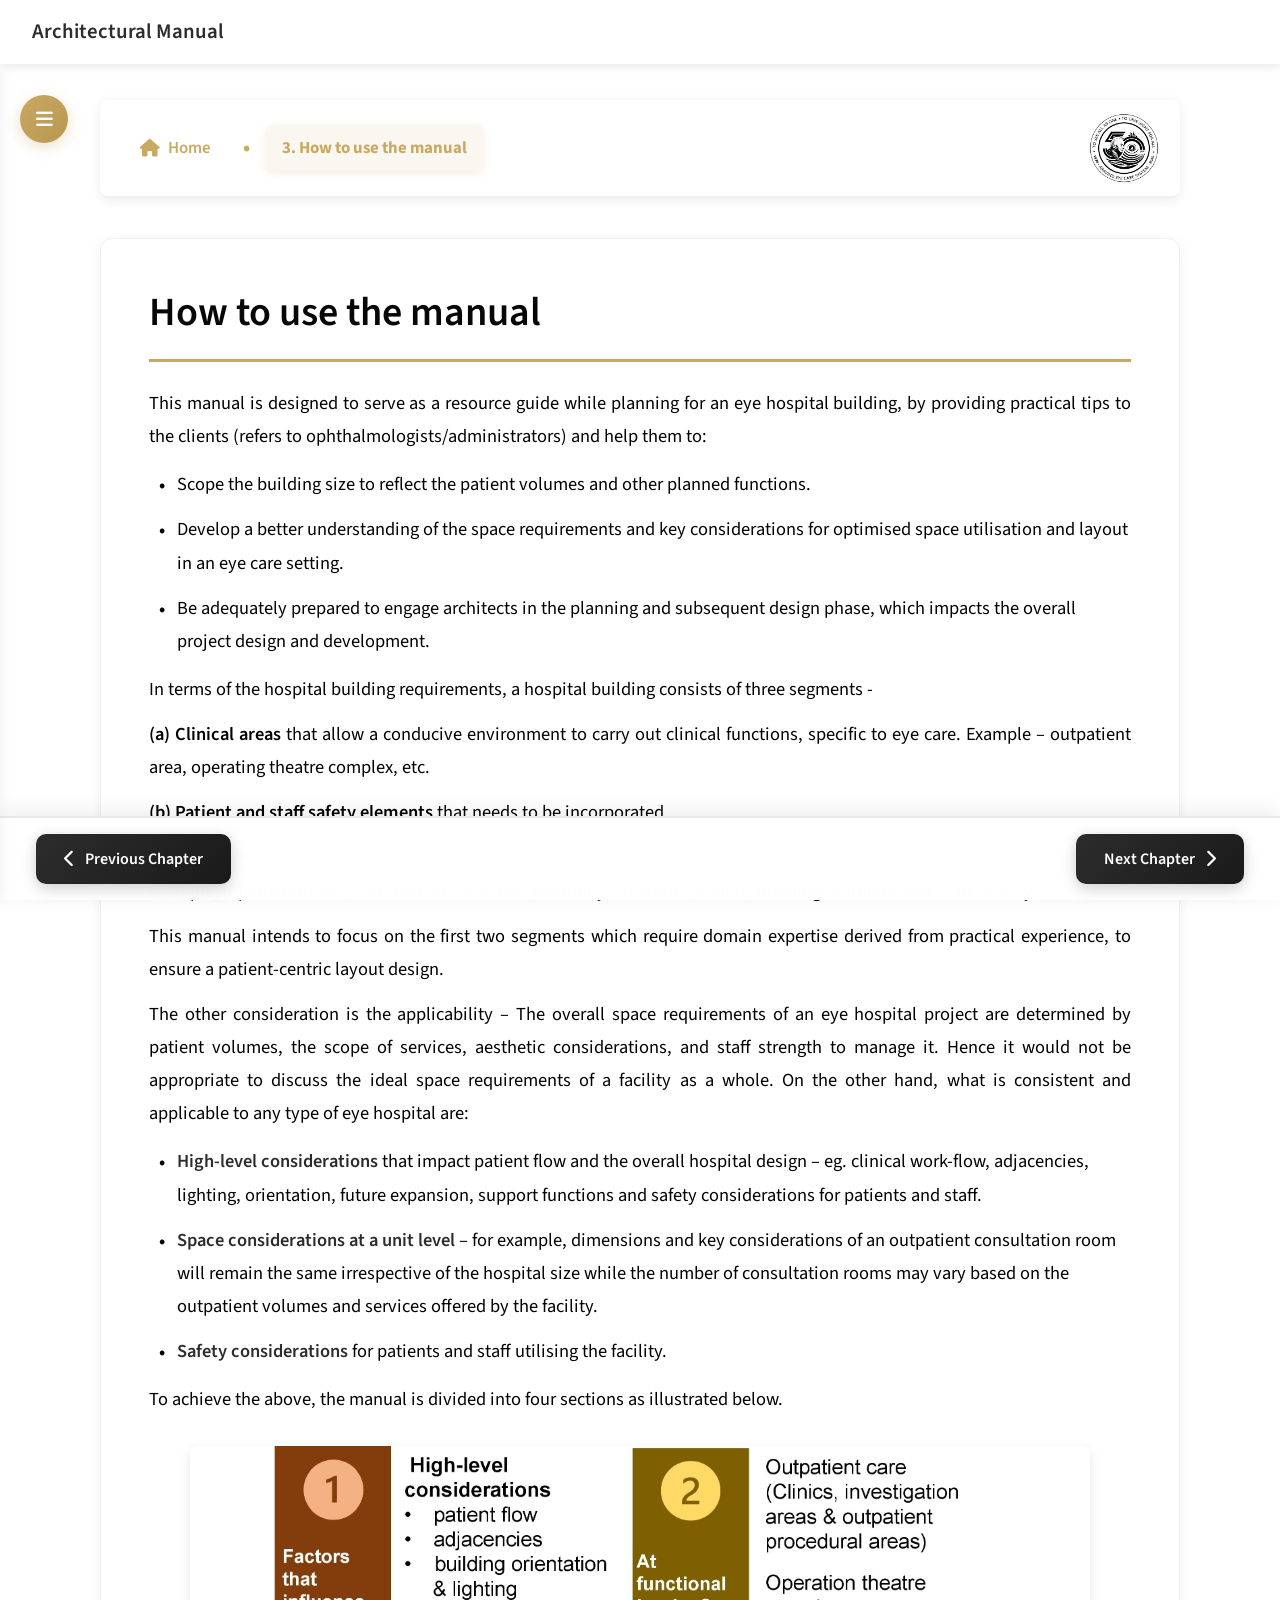
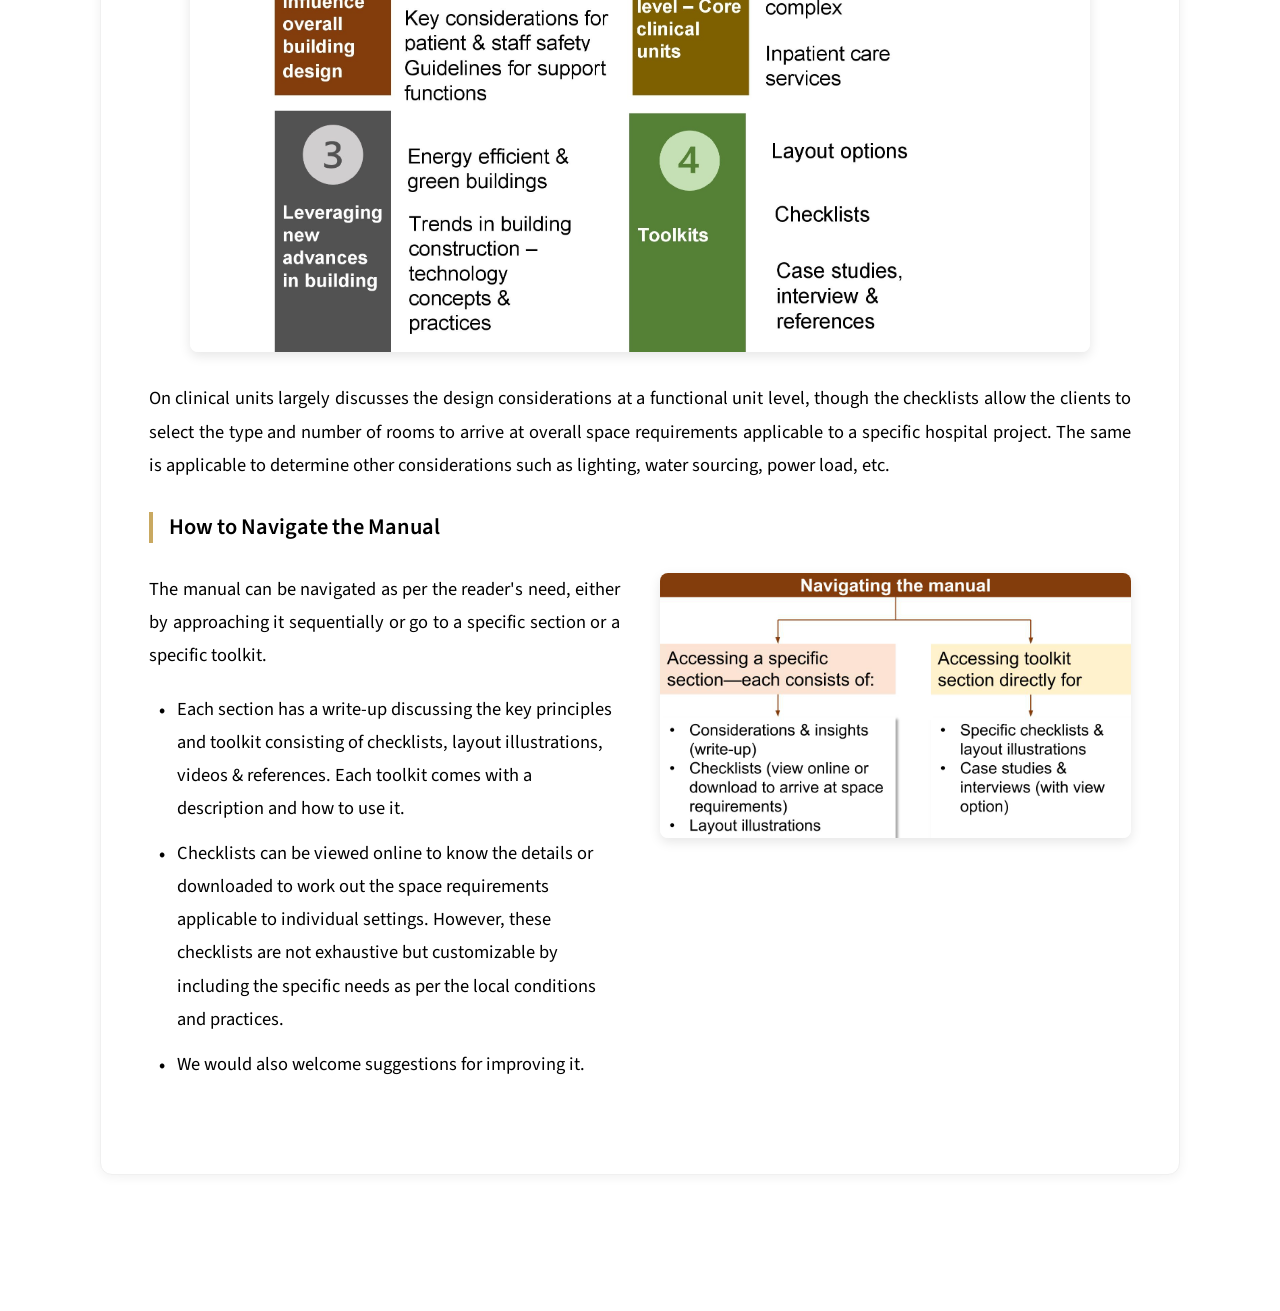
==== commit 569a93e4: "initial project" ====
--- a/chapter2.html
+++ b/chapter2.html
@@ -120,8 +120,9 @@
                                 <p>To achieve the above, the manual is divided into four sections as illustrated below.</p>
 
                                 <div style="text-align: center; margin: 30px 0;">
-                                    <img src="Images -Home/chapter-2 (images)/01_Image.jpg" 
-                                        style="width: 100%; max-width: 900px; height: auto; border-radius: 8px; box-shadow: 0 4px 12px rgba(0,0,0,0.1); cursor: pointer; display: block; margin: 0 auto;"
+                                <img src="How to use manual/How to use the manual - illustration_00004.jpg"                                      
+                                  style="width: 100%; max-width: 900px; height: auto; border-radius: 8px; box-shadow: 0 4px 12px rgba(0,0,0,0.1); cursor: pointer; display: block; margin: 0 auto;"
+
                                         onclick="openImageModal(this.src, '')">
                                 </div>
 
